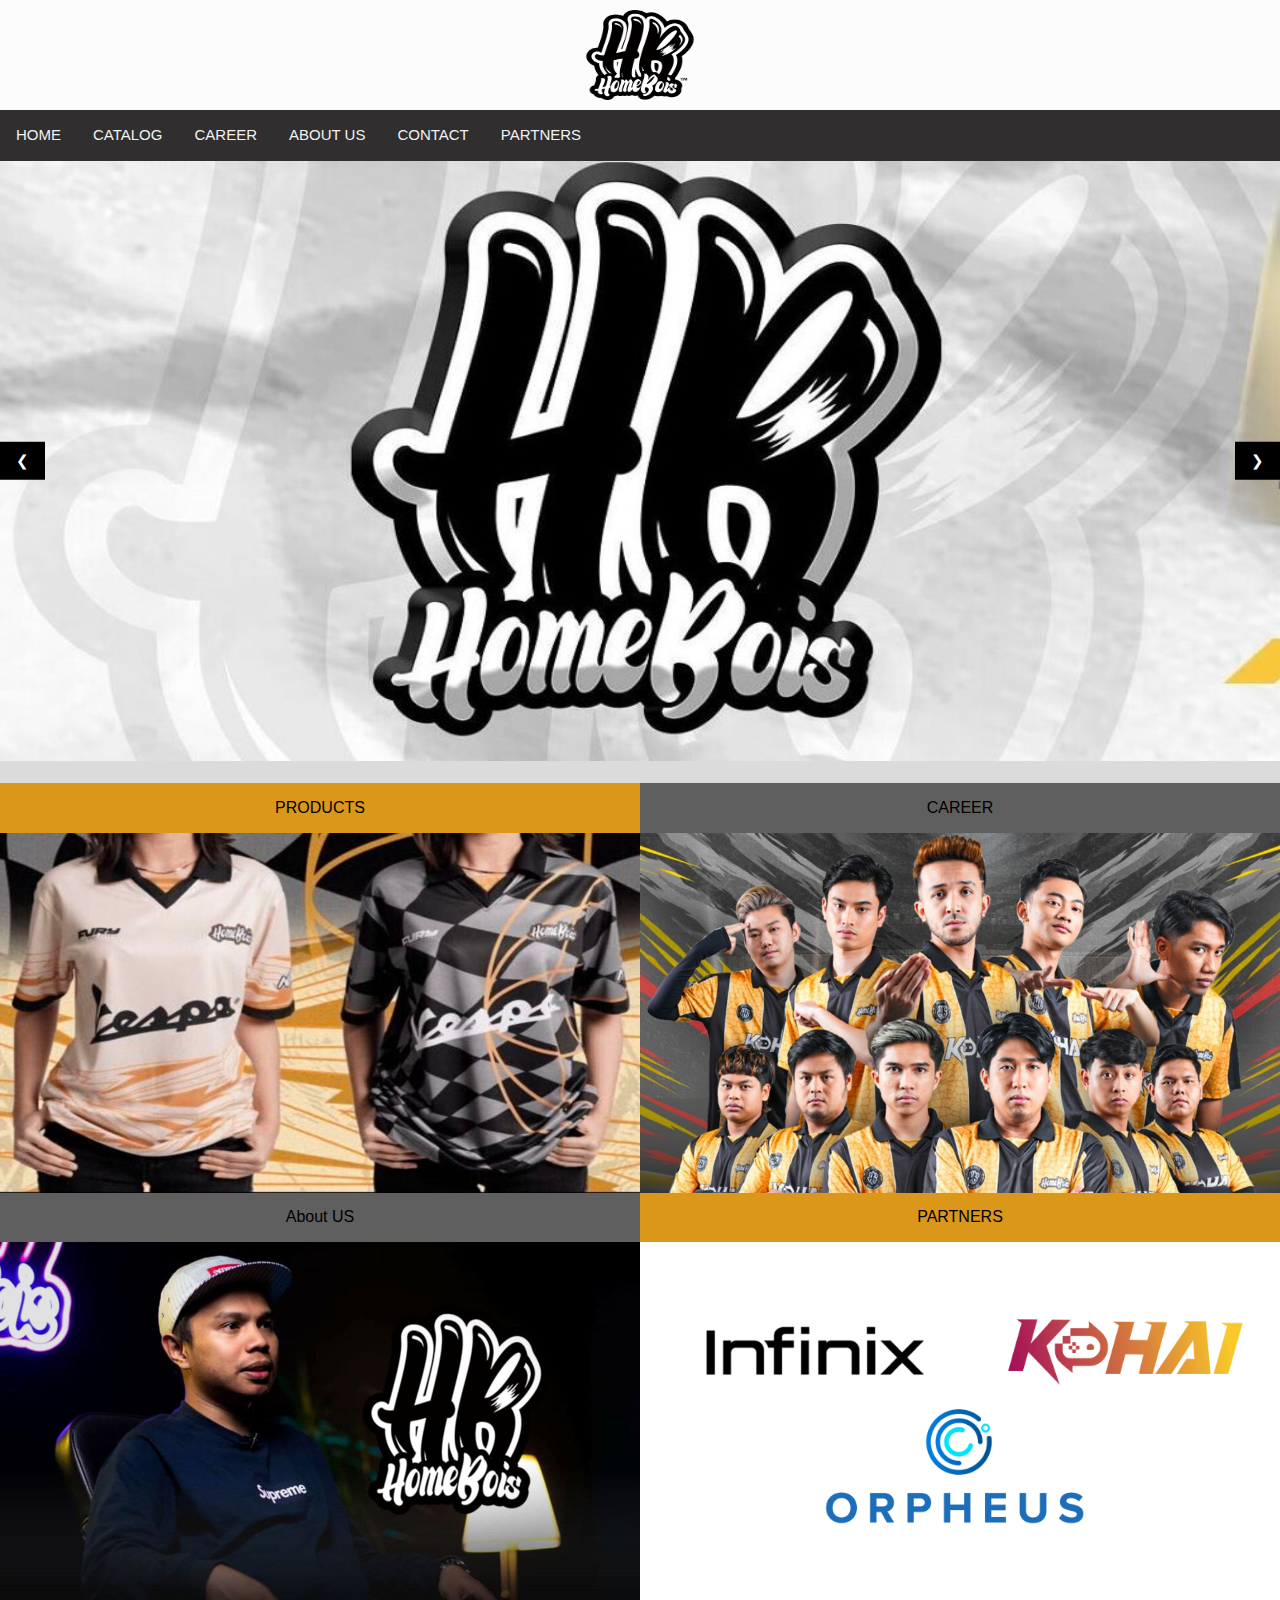
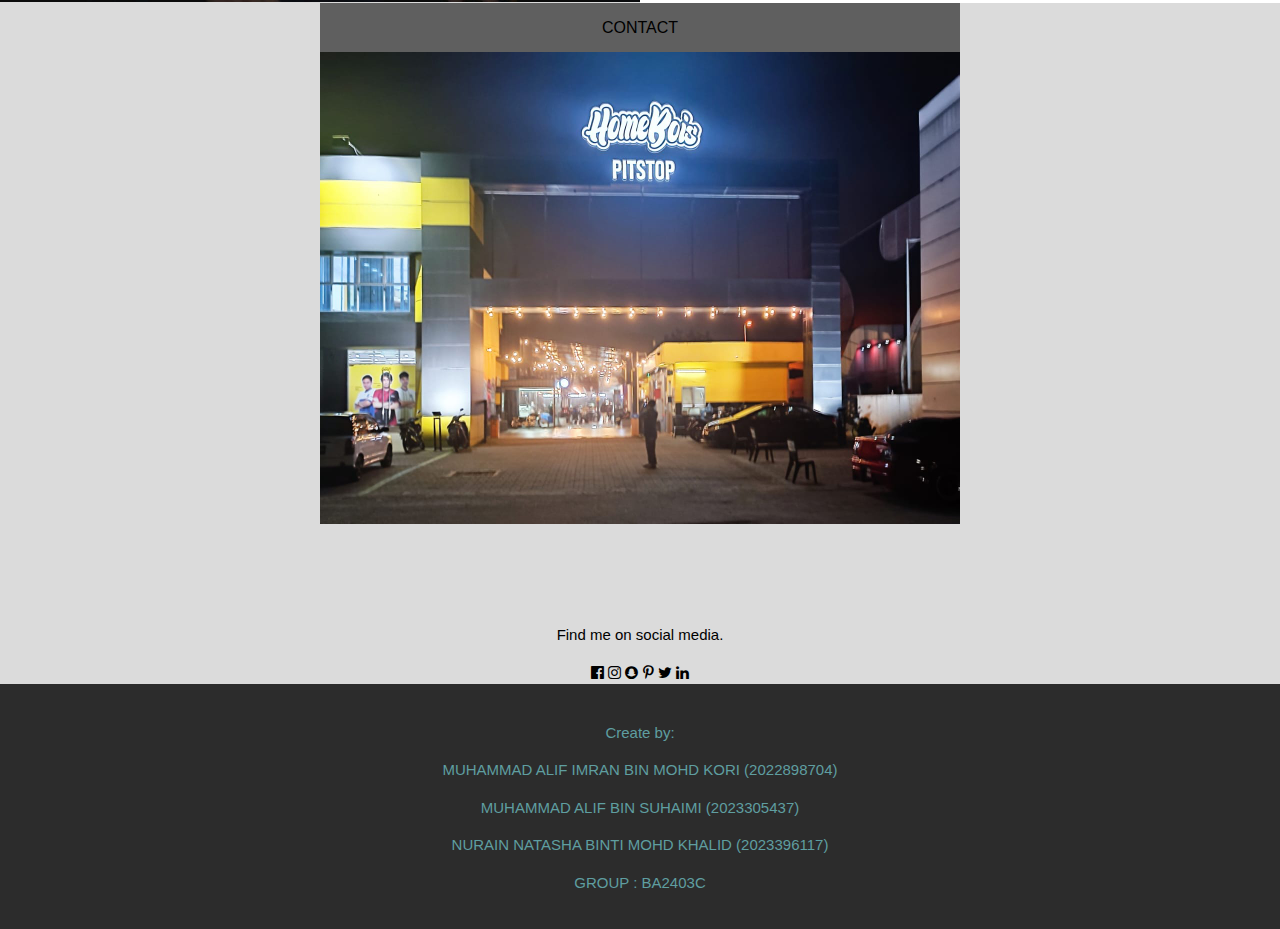
==== index.html @ 698cf905 "Add files via upload" ====
<!DOCTYPE html>
<html>
<head>
    <meta charset="UTF-8">
    <meta name="viewport" content="width=device-width, initial-scale=1">
    <title>HOMEBOIS</title>
    <link rel="stylesheet" href="css/style.css">
    <link rel="stylesheet" href="https://www.w3schools.com/w3css/4/w3.css">
    <link rel="stylesheet" href="https://fonts.googleapis.com/css?family=Roboto">
<link rel="stylesheet" href="https://fonts.googleapis.com/css?family=Montserrat">
<link rel="stylesheet" href="https://cdnjs.cloudflare.com/ajax/libs/font-awesome/4.7.0/css/font-awesome.min.css">
</head>
<body>

    <div class="log">
        <img src="./image/Eco-Shop.png" height="90px" width="120px"></a>
    </div>

    <div class="navbar">

        <a href="index.html">HOME</a>
        <a href="Products.html">CATALOG</a>
        <a href="Career.html">CAREER</a>
        <a href="Aboutus.html"> ABOUT US</a>
        <a href="Contact.html">CONTACT</a>
        <a href="Partners.html">PARTNERS</a>
       
    </div>

    <div class="w3-display-container" style="width: 100%;max-height:800px ;height: auto;">
        <img class="mySlides" src="image/s1.jpg" style="width:100%; max-height:600px; height:auto">
        <img class="mySlides" src="image/s2.jpg" style="width:100%; max-height:600px; height:auto">
        <img class="mySlides" src="image/s3.jpg" style="width:100%; max-height:600px; height:auto">

  <button class="w3-button w3-black w3-display-left" onclick="plusDivs(-1)">&#10094;</button>
  <button class="w3-button w3-black w3-display-right" onclick="plusDivs(1)">&#10095;</button>
</div>

<script>
var slideIndex = 1;
showDivs(slideIndex);

function plusDivs(n) {
  showDivs(slideIndex += n);
}

function showDivs(n) {
  var i;
  var x = document.getElementsByClassName("mySlides");
  if (n > x.length) {slideIndex = 1}
  if (n < 1) {slideIndex = x.length}
  for (i = 0; i < x.length; i++) {
    x[i].style.display = "none";  
  }
  x[slideIndex-1].style.display = "block";  
}
</script>
    
   
    
   <br>

    <div class="box1">
        <div class="boxpro">
           <a href="Products.html">PRODUCTS</a>
        </div>
        <a href="Products.html"><img src="./image/bg3.jpg" style="height: 100%; width: 100%;"></a>
    </div>
        

    </div>

    <div class="box2" style="background-image: url(./image/bg1.jpg);">
        <div class="boxcar">
            <a href="Career.html">CAREER</a></div>
        
        <a href="Career.html"><img src="./image/bg1.jpg" style="height: 100%; width: 100%;"></a>
    </div>

    <div class="box3" style="background-image: url(./image/bg2.jpg);">
        <div class="boxcar">
            <a href="Aboutus.html">About US</a>
        </div>
        <a href="Aboutus.html"><img src="./image/bg2.jpg" style="height: 100%; width: 100%;"></a>
    </div>

    <div class="box4"style="background-image: url(./image/bg5.png);">
        <div class="boxpro">
            <a href="Partners.html">PARTNERS</a>
            
         </div>
         <a href="Partners.html"><img src="./image/bg5.png" style="height: 100%; width: 100%;"></a>
    </div>

    
    <div class="box5"style="background-image: url(./image/bg4.jpg);">
        <div class="boxcar">
            <a href="Contact.html">CONTACT</a>
         </div>
         <a href="Contact.html"><img src="./image/bg4.jpg" style="height: 100%; width: 100%;"></a>
   </div>

   





    <div class="foot">
    
        <p>Find me on social media.</p>
        <i class="fa fa-facebook-official w3-hover-opacity"></i>
        <i class="fa fa-instagram w3-hover-opacity"></i>
        <i class="fa fa-snapchat w3-hover-opacity"></i>
        <i class="fa fa-pinterest-p w3-hover-opacity"></i>
        <i class="fa fa-twitter w3-hover-opacity"></i>
        <i class="fa fa-linkedin w3-hover-opacity"></i>
    
    </div>


    <div class="copy">
        <br>
        <p>Create by:</p>
        <p>MUHAMMAD ALIF IMRAN BIN MOHD KORI (2022898704)</p>
        <P>MUHAMMAD ALIF BIN SUHAIMI (2023305437)</P>
        <P>NURAIN NATASHA BINTI MOHD KHALID (2023396117)</P>
        <P>GROUP : BA2403C</P>
    </div>

</body>


</body>
</html>
---- css/style.css ----
body {
    font-family: Arial, sans-serif;
    background-color: rgb(219, 219, 219);
}

.navbar {
    overflow: hidden;
    background-color: rgb(48, 46, 46);
}

.navbar a {
    float: left;
    display: block;
    color: #f2f2f2;
    text-align: center;
    padding: 14px 16px;
    text-decoration: none;
}

.navbar a:hover {
    background: #ddd;
    color: black;
}

@media screen and (max-width: 600px) {
    .navbar a {
        float: none;
        width: 100%;
    }
}

.log{

    text-align: center;
    background-color: aliceblue;
    background-color: rgb(252, 252, 252);
    padding-top: 10px;
    padding-bottom: 10px;
}

.header{
    font-family: 'Times New Roman', Times, serif;
}


a{text-decoration: none;}


.box1{
    
    width: 50%;
    height: 20%;
    background-color: gold;
    float: left;
    background-size:cover

}

.boxpro{
width: 100%;
height: fit-content;
background-color: rgb(218, 151, 26);
padding-top: 2%;
padding-bottom: 2%;
text-align: center;
font-size: medium;
color: rgb(0, 0, 0);

}




.box2{
    
    width: 50%;
    height: 20%;
    background-color: gold;
    float: left;
    background-size: cover;
    overflow: hidden;
    
}

.boxcar{
    width: 100%;
    height: fit-content;
    background-color:rgb(95, 95, 95);
    padding-top: 2%;
    padding-bottom: 2%;
    text-align: center;
    font-size: medium;
    color: rgb(0, 0, 0);

    }

.box3
    {
    width: 50%;
    height: 20%;
    background-color: rgb(206, 203, 187);
    float: left;
    margin: auto;
    background-repeat: no-repeat;
    background-size: cover
    }

    .box4
    {
    width: 50%;
    height: 20%;
    background-color: rgb(145, 141, 123);
    float: left;
    margin: auto;
    background-size: cover;
    }

    .box5
    {
   
    width: 50%;
    height: 20%;
    float: left;
    margin-left: 25%;
    margin-right: 30%;
    margin-bottom: 100px;
   
    

    }

    

    h1{
        text-align: center;
    }

    .copy{

        color: cadetblue;
        text-align: center;
        background-color: rgb(44, 44, 44);
        padding-bottom: 20px;
        padding-top: 0%;
    }

    .foot{

        padding-top: 60px;
        
        text-align: center;
        margin-top: 20px;
    }

   .input{

    padding-top: 10px;
    padding-bottom: 10px;
    margin-left: 30px;
    margin-right: 30px;
    color: black;


   }

   .button {
    background-color: #04AA6D; /* Green */
    border: none;
    color: white;
    padding: 15px 32px;
    text-align: center;
    text-decoration: none;
    display: inline-block;
    font-size: 16px;
    margin: 4px 2px;
    cursor: pointer;
    background-color: #ad9110;
  }

  .ml{
 
    padding-top: 10px;
    padding-bottom: 10px;
    background-color: rgb(53, 56, 56);
    text-align: center;
    color: #ddd;
    font-size: x-large;
   margin-left: 300px;
   margin-right: 300px;
   padding-left: 50px;

  }

  .loc{
    padding-top: 10px;
    padding-bottom: 10px;
    background-color: rgb(85, 84, 84);
    text-align: center;
    color: #ddd;
    font-size: x-large;





  }


  @media (min-width: 600px) {
    main {
      flex-wrap: nowrap;
    }

    div {
      flex-basis: 33%;
    }
  }

  .mySlides {display:none;}



.left {
  background-color: #2196F3;
  padding: 20px;
  float: left;
  width: 20%; /* The width is 20%, by default */
}

.main {
  background-color: transparent;
  padding: 20px;
  float: left;
  width: 60%; /* The width is 60%, by default */
}

.right {
  background-color: transparent;
  padding: 20px;
  float: left;
  width: 40%; /* The width is 20%, by default */
}

/* Use a media query to add a break point at 800px: */
@media screen and (max-width: 800px) {
  .left, .main, .right {
    width: 100%; /* The width is 100%, when the viewport is 800px or smaller */
  }
}
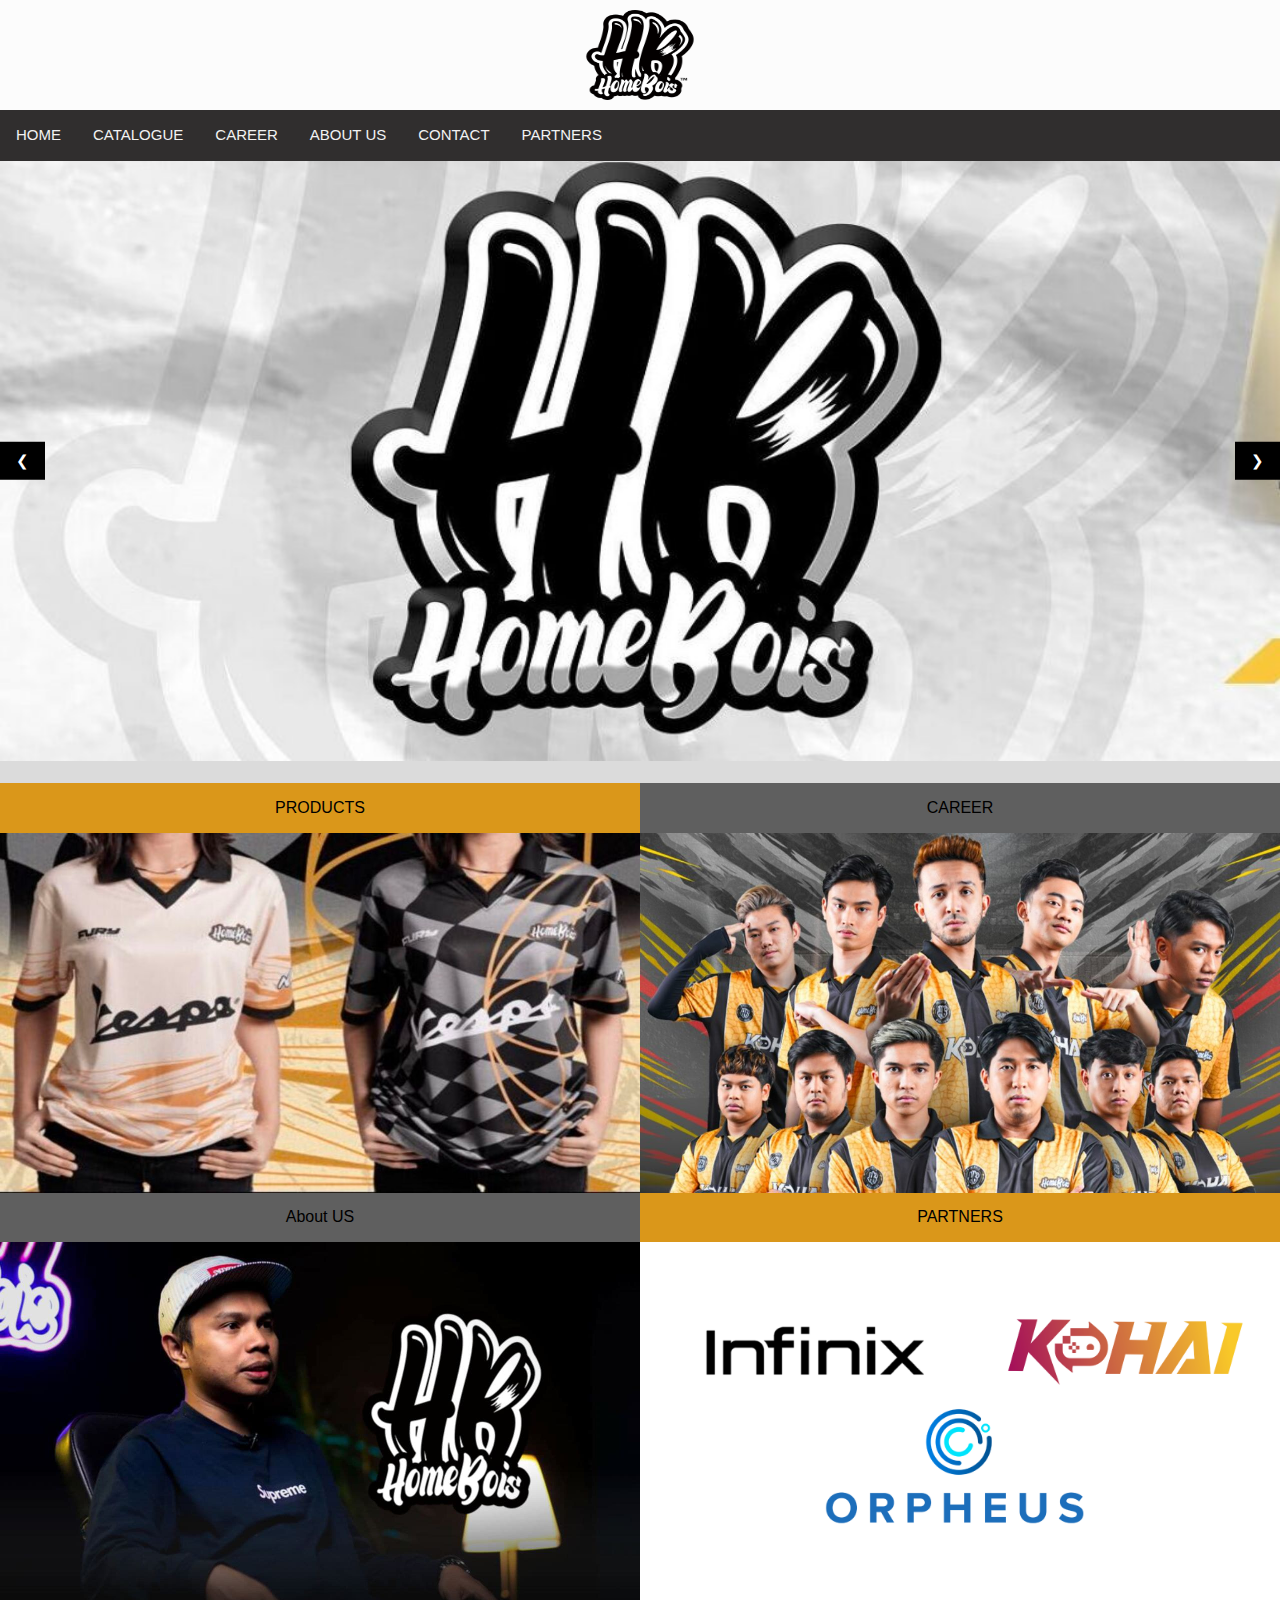
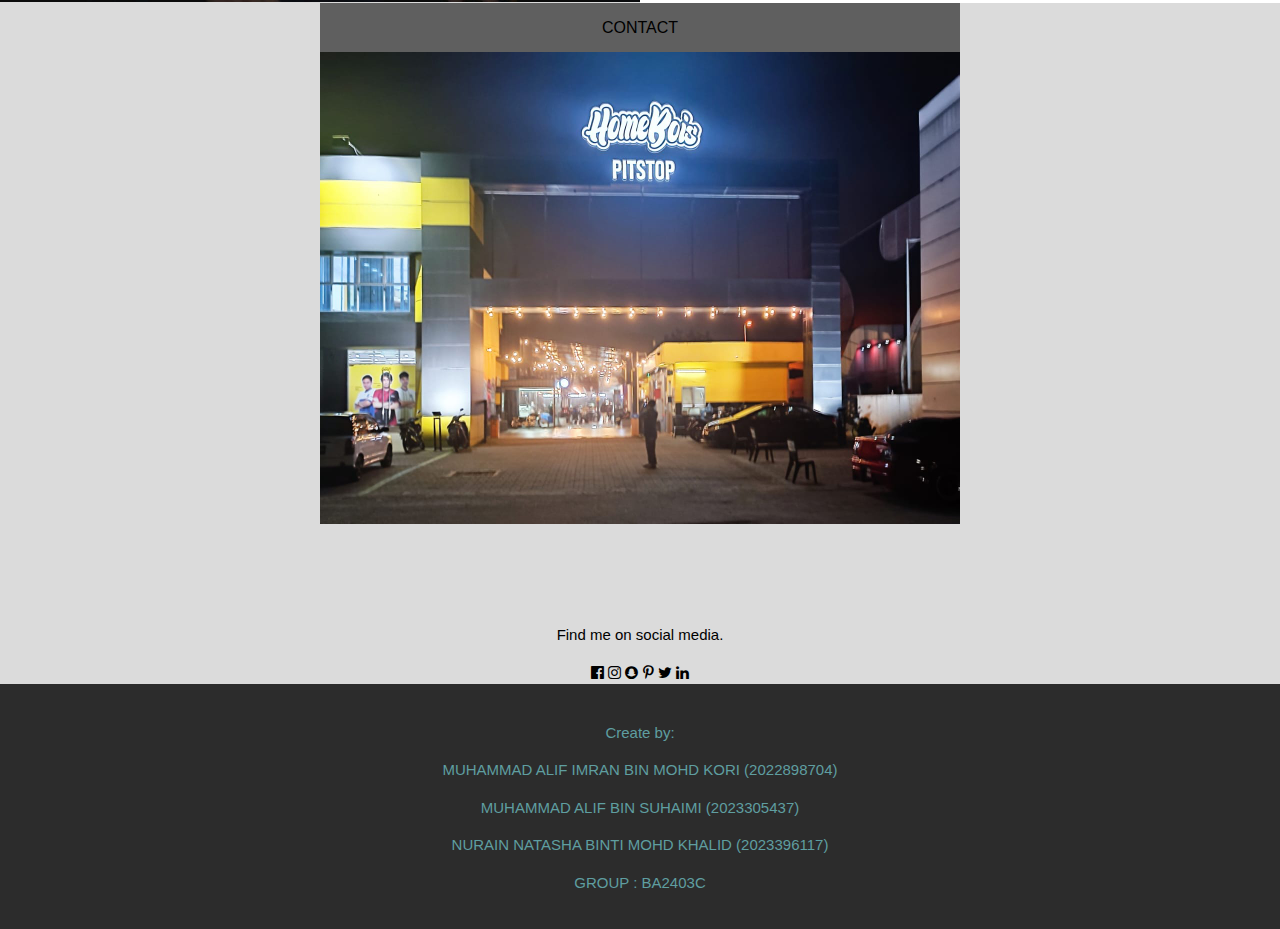
==== commit 7a1a6f09: "Update index.html" ====
--- a/index.html
+++ b/index.html
@@ -19,7 +19,7 @@
     <div class="navbar">
 
         <a href="index.html">HOME</a>
-        <a href="Products.html">CATALOG</a>
+        <a href="Products.html">CATALOGUE</a>
         <a href="Career.html">CAREER</a>
         <a href="Aboutus.html"> ABOUT US</a>
         <a href="Contact.html">CONTACT</a>
@@ -132,4 +132,4 @@
 
 
 </body>
-</html>+</html>
